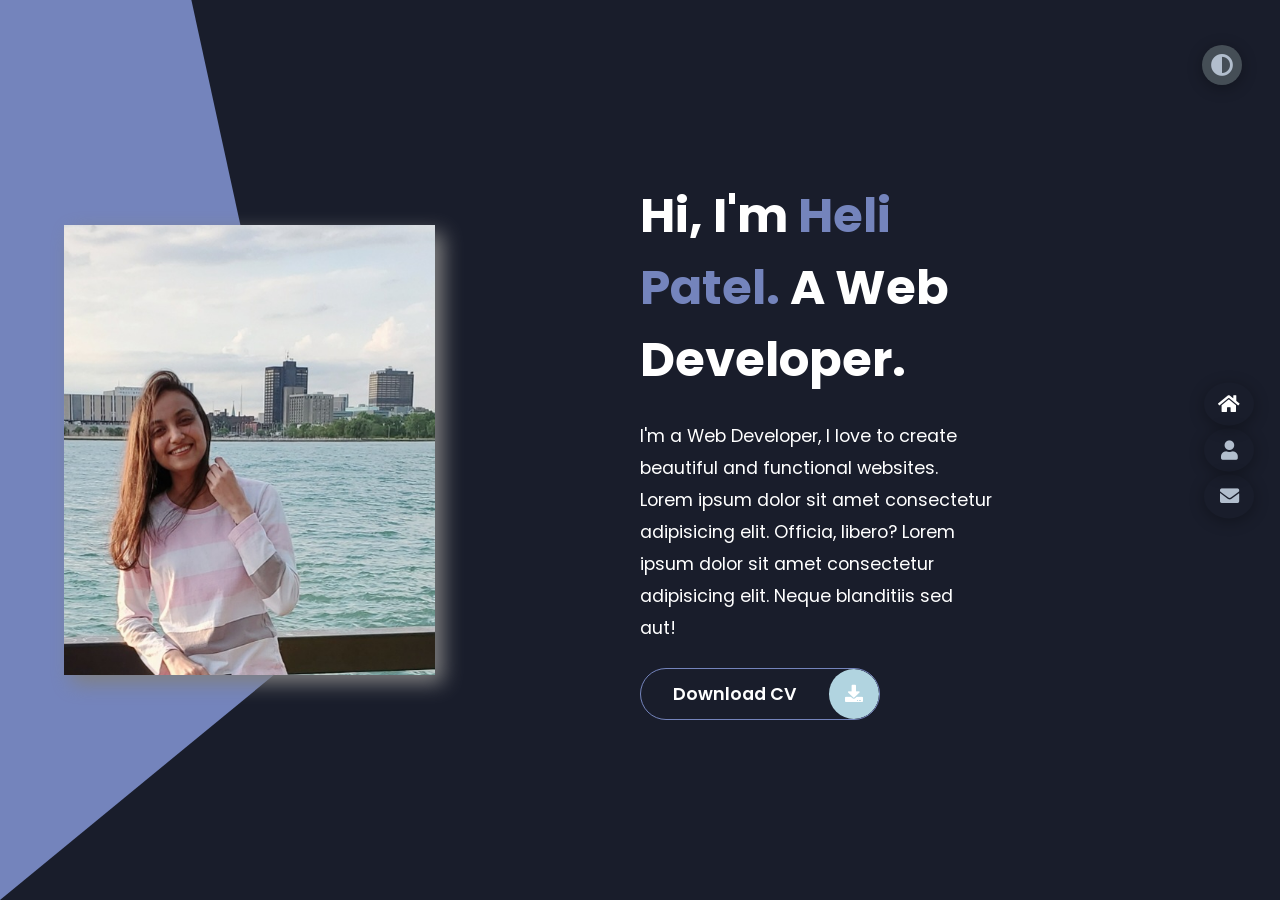
==== index.html @ 871ba32b "portfolio created" ====
<!DOCTYPE html>
<html lang="en">
<head>
    <meta charset="UTF-8">
    <meta http-equiv="X-UA-Compatible" content="IE=edge">
    <meta name="viewport" content="width=device-width, initial-scale=1.0">
    <title>Portfolio</title>
    <link rel="stylesheet" href="styles/styles.css">
    <link rel="preconnect" href="https://fonts.googleapis.com">
<link rel="preconnect" href="https://fonts.gstatic.com" crossorigin>
<link href="https://fonts.googleapis.com/css2?family=Poppins&display=swap" rel="stylesheet">
<link rel="stylesheet" href="https://cdnjs.cloudflare.com/ajax/libs/font-awesome/5.15.4/css/all.min.css" integrity="sha512-1ycn6IcaQQ40/MKBW2W4Rhis/DbILU74C1vSrLJxCq57o941Ym01SwNsOMqvEBFlcgUa6xLiPY/NS5R+E6ztJQ==" crossorigin="anonymous" referrerpolicy="no-referrer" />


</head>
<body class="main-content">
    <header class="section sec1 header active" id="home">
        <div class="header-content">
            <div class="left-header">
                <div class="h-shape"></div>
                <div class="image">
                    <img src="images/heli.jpg" alt="">
                </div>
            </div>
            <div class="right-header">
                <h1 class="name">
                    Hi, I'm <span>Heli Patel.</span>
                    A Web Developer.
                </h1>
                <p>
                    I'm a Web Developer, I love to create beautiful and functional websites.
                    Lorem ipsum dolor sit amet consectetur adipisicing elit. Officia, libero?
                    Lorem ipsum dolor sit amet consectetur adipisicing elit. Neque blanditiis sed aut!
                </p>
                <div class="btn-con">
                    <a href="" class="main-btn">
                        <span class="btn-text">Download CV</span>
                        <span class="btn-icon"><i class="fas fa-download"></i></span>
                    </a>
                </div>
            </div>
        </div>

    </header>

    
    <main>
        <section class="section sec2 about" id="about">
            <div class="main-title">
                <h2>About <span>me</span></h2>
            </div>
            <div class="about-container">
                <div class="left-about">
                    <h4>Information About me</h4>
                    <p>
                        I am a skilled web developer proficient in HTML, CSS, JavaScript, ReactJS, and beginner-level Python. With a focus on creating responsive websites with visually appealing designs, I am passionate about delivering immersive user experiences. Leveraging my expertise in ReactJS, I ensure seamless functionality across various devices. With strong communication skills and a collaborative mindset, I excel in team environments. If you're seeking a dedicated web developer who can bring your digital vision to life, I'm eager to contribute my skills and enthusiasm to your project.
                    </p>
                    <div class="btn-con">
                        <a href="" class="main-btn">
                            <span class="btn-text">Download CV</span>
                            <span class="btn-icon"><i class="fas fa-download"></i></span>
                        </a>
                    </div>
                </div>
                <div class="right-about">
                    <div class="about-item">
                        <div class="abt-text">
                            <p class="large-text">3+</p>
                            <p class="small-text">Projects <br /> Completed</p>
                        </div>
                    </div>
                    <div class="about-item">
                        <div class="abt-text">
                            <p class="large-text">00</p>
                            <p class="small-text">Experience <br /> Completed</p>
                        </div>
                    </div>
                    <div class="about-item">
                        <div class="abt-text">
                            <p class="large-text">00</p>
                            <p class="small-text">Happy clients <br /> Completed</p>
                        </div>
                    </div>
                    <div class="about-item">
                        <div class="abt-text">
                            <p class="large-text">00</p>
                            <p class="small-text">Cutomer reviews <br /> Completed</p>
                        </div>
                    </div>
                </div>
            </div>
            <div class="about-stats">
                <h4 class="stat-title">My Skills</h4>
                <div class="progress-bars">
                    <div class="progress-bar">
                        <p class="prog-title">html5</p>
                        <div class="progress-con">
                            <p class="prog-text">90%</p>
                            <div class="progress">
                                <span class="html"></span>
                            </div>
                        </div>
                    </div>
                    <div class="progress-bar">
                        <p class="prog-title">css3</p>
                        <div class="progress-con">
                            <p class="prog-text">75%</p>
                            <div class="progress">
                                <span class="css"></span>
                            </div>
                        </div>
                    </div>
                    <div class="progress-bar">
                        <p class="prog-title">javascript</p>
                        <div class="progress-con">
                            <p class="prog-text">60%</p>
                            <div class="progress">
                                <span class="js"></span>
                            </div>
                        </div>
                    </div>
                    <div class="progress-bar">
                        <p class="prog-title">ReactJS</p>
                        <div class="progress-con">
                            <p class="prog-text">60%</p>
                            <div class="progress">
                                <span class="react"></span>
                            </div>
                        </div>
                    </div>
                    <div class="progress-bar">
                        <p class="prog-title">NodeJS</p>
                        <div class="progress-con">
                            <p class="prog-text">80%</p>
                            <div class="progress">
                                <span class="node"></span>
                            </div>
                        </div>
                    </div>
                    <div class="progress-bar">
                        <p class="prog-title">Python</p>
                        <div class="progress-con">
                            <p class="prog-text">20%</p>
                            <div class="progress">
                                <span class="python"></span>
                            </div>
                        </div>
                    </div>
                </div>
            </div>


        </section>
        
        
        <section class="section sec5 contacts" id="contacts">
            <div class="contact-container">
                <div class="main-title">
                    <h2>Contact <span>Me</span></h2>
                </div>
                <div class="contact-content-con">
                    <div class="left-contact">
                        <h4>Contact me here</h4>
                        <p>
                            Thank you for reaching out!
                        </p>
                        <div class="contact-info">
                            <div class="contact-item">
                                <div class="icon">
                                    <i class="fas fa-map-marker-alt"></i>
                                    <span>Location</span>
                                </div>
                                <p>
                                    : Toronto, CA
                                </p>
                            </div>
                            <div class="contact-item">
                                <div class="icon">
                                    <i class="fas fa-envelope"></i>
                                    <span>Email</span>
                                </div>
                                <p>
                                    <span>: helip0269@gmail.com</span>
                                </p>
                            </div>
                            <div class="contact-item">
                                <div class="icon">
                                    <i class="fas fa-user-graduate"></i>
                                    <span>Education</span>
                                </div>
                                <p>
                                    <span>: University of Windsor</span>
                                </p>
                            </div>
                            <div class="contact-item">
                                <div class="icon">
                                    <i class="fas fa-user-graduate"></i>
                                    <span>Mobile Number</span>
                                </div>
                                <p>
                                    <span>: 075-xxx-xxxx</span>
                                </p>
                            </div>
                            <div class="contact-item">
                                <div class="icon">
                                    <i class="fas fa-globe-india"></i>
                                    <span>Languages</span>
                                </div>
                                <p>
                                    <span>: English, Hindi, Gujarati</span>
                                </p>
                            </div>
                        </div>
                        <div class="contact-icons">
                            <div class="contact-icon">
                                <a href="https://www.facebook.com/heli.patel.9/" target="_blank">
                                    <i class="fab fa-facebook-f"></i>
                                </a>
                                <a href="https://twitter.com/Helipatel026" target="_blank">
                                    <i class="fab fa-twitter"></i>
                                </a>
                                <a href="https://github.com/helip0269" target="_blank">
                                    <i class="fab fa-github"></i>
                                </a>
                                <a href="#" target="_blank">
                                    <i class="fab fa-youtube"></i>
                                </a>
                            </div>
                        </div>
                    </div>
                    <div class="right-contact">
                        <form class="contact-form" action="https://formsubmit.co/0963ee1ec5dadfeead877c99c3f70b44" method="POST">
                            <div class="input-control i-c-2">
                                <input type="text" required placeholder="YOUR NAME">
                                <input type="email" required placeholder="YOUR EMAIL">
                            </div>
                            <div class="input-control">
                                <input type="text" required placeholder="ENTER SUBJECT">
                            </div>
                            <div class="input-control">
                                <textarea name="" id="" cols="15" rows="8" placeholder="Message Here..."></textarea>
                            </div>
                            <div class="submit-btn">
                                <button type="submit" class="main-btn">
                                    <span class="btn-text">Submit</span>
                                    <span class="btn-icon"><i class="fas fa-submit"></i></span>
                                </a>
                            </div>
                        </form>
                    </div>
                </div>
            </div>
        </section>
    </main>

    <div class="controlls">
        <div class="control control-1 active-btn" data-id="home">
            <i class="fas fa-home"></i>
        </div>
         
        <div class="control control-2 " data-id="about">
            <i class="fas fa-user"></i>
        </div>
         
         
          
        <div class="control control-5 " data-id="contacts">
            <i class="fas fa-envelope"></i> 
        </div>
         
    </div>


    <div class="theme-btn">
        <i class="fas fa-adjust"></i>
    </div>



<script src="app.js"></script>
</body>
</html>
---- styles/styles.css ----
* {
  margin: 0;
  padding: 0;
  box-sizing: border-box;
  list-style: none;
}

:root {
  --color-primary: #191d2b;
  --color-secondary: #27AE60;
  --color-white: #FFFFFF;
  --color-black: #000;
  --color-grey0: #f8f8f8;
  --color-grey-1: #dbe1e8;
  --color-grey-2: #b2becd;
  --color-grey-3: #6c7983;
  --color-grey-4: #454e56;
  --color-grey-5: #2a2e35;
  --color-grey-6: #12181b;
  --br-sm-2: 14px;
  --box-shadow-1: 0 3px 15px rgba(0,0,0,.3);
}

.light-mode {
  --color-primary: #FFFFFF;
  --color-secondary: #66f5d4;
  --color-white: #454e56;
  --color-black: #000;
  --color-grey0: #f8f8f8;
  --color-grey-1: #6c7983;
  --color-grey-2: #6c7983;
  --color-grey-3: #6c7983;
  --color-grey-4: #454e56;
  --color-grey-5: #ecf1f5;
  --color-grey-6: #12181b;
}

body {
  background-color: var(--color-primary);
  font-family: "Poppins", sans-serif;
  font-size: 1.1rem;
  color: var(--color-white);
  transition: all 0.4s ease-in-out;
}

a {
  display: inline-block;
  text-decoration: none;
  color: inherit;
  font-family: inherit;
}

header {
  min-height: 100vh;
  color: var(--color-white);
  overflow: hidden;
  padding: 0 !important;
}

section {
  min-height: 100vh;
  width: 100%;
  position: absolute;
  left: 0;
  top: 0;
  padding: 3rem 18rem;
}

.container {
  display: none;
  transform: translateY(-100%) scale(0);
  transition: all 0.4s ease-in-out;
  background-color: var(--color-primary);
}

.active {
  display: block;
  -webkit-animation: appear 1s ease-in-out;
          animation: appear 1s ease-in-out;
  transform: translateY(0) scaleY(1);
}
@-webkit-keyframes appear {
  0% {
    transform: translateY(-100%) scaleY(0);
  }
  100% {
    transform: translateY(0) scaleY(1);
  }
}
@keyframes appear {
  0% {
    transform: translateY(-100%) scaleY(0);
  }
  100% {
    transform: translateY(0) scaleY(1);
  }
}

.sec1 {
  display: none;
  transform: translateY(0) scale(1);
}

.sec2 {
  display: none;
  transform: translateY(0) scale(1);
}

.sec3 {
  display: none;
  transform: translateY(0) scale(1);
}

.sec4 {
  display: none;
  transform: translateY(0) scale(1);
}

.sec5 {
  display: none;
  transform: translateY(0) scale(1);
}

.active {
  display: block;
}

.controlls {
  position: fixed;
  z-index: 10;
  top: 50%;
  right: 2%;
  display: flex;
  flex-direction: column;
  align-items: center;
  justify-content: center;
  transform: translateY(-50%);
}
.controlls .control {
  padding: 12px 16px;
  width: 50px;
  display: flex;
  justify-content: center;
  align-items: center;
  margin: 0.1rem 0;
  border-radius: 50%;
  box-shadow: var(--box-shadow-1);
  cursor: pointer;
  border: none;
}
.controlls .control i {
  font-size: 1.2rem;
  color: var(--color-grey-2);
  pointer-events: none;
}
.controlls .active-btn {
  transition: all 0.4s ease-in-out;
}
.controlls .active-btn i {
  color: var(--color-white);
}

.theme-btn {
  top: 5%;
  right: 3%;
  width: 40px;
  height: 40px;
  border-radius: 50%;
  background-color: var(--color-grey-4);
  cursor: pointer;
  position: fixed;
  display: flex;
  justify-content: center;
  align-items: center;
  box-shadow: 0 3px 15px rgba(0, 0, 0, 0.3);
  transition: all 0.1s ease-in-out;
}
.theme-btn:active {
  transform: translateY(-3px);
}
.theme-btn i {
  font-size: 1.4rem;
  color: var(--color-grey-2);
  pointer-events: none;
}

/*Header-content*/
.header-content {
  display: grid;
  grid-template-columns: repeat(2, 1fr);
  min-height: 100vh;
}
.header-content .left-header {
  display: flex;
  align-items: center;
  position: relative;
}
.header-content .left-header .h-shape {
  transition: all 0.4s ease-in-out;
  width: 65%;
  height: 100%;
  background-color: #7484bc;
  position: absolute;
  left: 0;
  top: 0;
  z-index: -1;
  -webkit-clip-path: polygon(0 0, 46% 0, 79% 70%, 0% 100%);
          clip-path: polygon(0 0, 46% 0, 79% 70%, 0% 100%);
}
.header-content .left-header .image {
  border-radius: var(--br-sm-2);
  height: 50%;
  width: 58%;
  margin-left: 4rem;
  background-color: var(--color-black);
  transition: all 0.4s ease-in-out;
}
.header-content .left-header .image img {
  width: 100%;
  height: 100%;
  -o-object-fit: cover;
     object-fit: cover;
  transition: all 0.4s ease-in-out;
  filter: drop-shadow(8px 8px 10px gray);
}
.header-content .right-header {
  display: flex;
  flex-direction: column;
  justify-content: center;
  padding-right: 18rem;
}
.header-content .right-header .name {
  font-size: 3rem;
}
.header-content .right-header .name span {
  color: #7484bc;
}
.header-content .right-header p {
  margin: 1.5rem 0;
  line-height: 2rem;
}

.main-title {
  text-align: center;
}
.main-title h2 {
  position: relative;
  text-transform: uppercase;
  font-size: 4rem;
  font-weight: 700;
}
.main-title h2 span {
  color: #7484bc;
}

/*About*/
.about-container {
  display: grid;
  grid-template-columns: repeat(2, 1fr);
  padding-top: 3.5rem;
  padding-bottom: 5rem;
}
.about-container .right-about {
  display: grid;
  grid-template-columns: repeat(2, 1fr);
  grid-gap: 2rem;
}
.about-container .right-about .about-item {
  border: 1px solid var(--color-grey-5);
  border-radius: 5px;
  transition: all 0.4s ease-in-out;
  box-shadow: 1px 2px 15px rgba(0, 0, 0, 0.1);
}
.about-container .right-about .about-item:hover {
  cursor: default;
  transform: translateY(-5px);
  border: 1px solid rgba(0, 0, 0, 0.32);
  box-shadow: 1px 4px 15px rgba(0, 0, 0, 0.32);
}
.about-container .right-about .about-item .abt-text {
  padding: 1.5rem;
  display: flex;
  flex-direction: column;
}
.about-container .right-about .about-item .abt-text .large-text {
  font-size: 3rem;
  font-weight: 700;
  color: #7484bc;
}
.about-container .right-about .about-item .abt-text .small-text {
  padding-left: 3rem;
  position: relative;
  text-transform: uppercase;
  font-size: 1.2rem;
  color: var(--color-grey-1);
  letter-spacing: 2px;
}
.about-container .right-about .about-item .abt-text .small-text::before {
  content: "";
  position: absolute;
  left: 0;
  top: 15px;
  width: 2rem;
  height: 2px;
  background-color: var(--color-grey-5);
}
.about-container .left-about {
  padding-right: 5rem;
}
.about-container .left-about p {
  line-height: 1rem;
  padding: 1rem;
  color: var(--color-grey-1);
}
.about-container .left-about h4 {
  font-size: 1rem;
  text-transform: uppercase;
}

.about-stats {
  padding-bottom: 4rem;
}
.about-stats .progress-bars {
  display: grid;
  grid-template-columns: repeat(2, 1fr);
  grid-gap: 2rem;
}
.about-stats .progress-bars .progress-bar {
  display: flex;
  flex-direction: column;
}
.about-stats .progress-bars .progress-bar .prog-title {
  text-transform: uppercase;
  font-weight: 500;
}
.about-stats .progress-bars .progress-bar .progress-con {
  display: flex;
  align-items: center;
}
.about-stats .progress-bars .progress-bar .progress-con .prog-text {
  color: var(--color-grey-2);
}
.about-stats .progress-bars .progress-bar .progress-con .progress {
  width: 100%;
  height: 0.45rem;
  background-color: var(--color-grey-4);
  margin-left: 1rem;
  position: relative;
}
.about-stats .progress-bars .progress-bar .progress-con .progress span {
  position: absolute;
  top: 0;
  left: 0;
  height: 100%;
  background-color: #7484bc;
  transition: all 0.4s ease-in-out;
  width: 60%;
}
.about-stats .progress-bars .progress-bar .progress-con .progress .html {
  width: 90%;
}
.about-stats .progress-bars .progress-bar .progress-con .progress .css {
  width: 75%;
}
.about-stats .progress-bars .progress-bar .progress-con .progress .js {
  width: 60%;
}
.about-stats .progress-bars .progress-bar .progress-con .progress .react {
  width: 60%;
}
.about-stats .progress-bars .progress-bar .progress-con .progress .node {
  width: 80%;
}
.about-stats .progress-bars .progress-bar .progress-con .progress .python {
  width: 20%;
}

.stat-title {
  text-transform: uppercase;
  font-size: 1.4rem;
  text-align: center;
  padding: 3.5rem 0;
  position: relative;
}
.stat-title::before {
  content: "";
  position: absolute;
  left: 50%;
  top: 0;
  width: 40%;
  height: 1px;
  background-color: var(--color-grey-5);
  transform: translateX(-50%);
}

.contact-content-con {
  display: flex;
  padding-top: 3.5rem;
}
.contact-content-con .left-contact {
  flex: 2;
}
.contact-content-con .left-contact h4 {
  margin-top: 1rem;
  font-size: 2rem;
  text-transform: uppercase;
}
.contact-content-con .left-contact p {
  margin: 1rem 0;
  line-height: 2rem;
}
.contact-content-con .left-contact .contact-info .contact-item {
  display: flex;
  align-items: center;
  justify-content: space-between;
}
.contact-content-con .left-contact .contact-info .contact-item p {
  margin: 0.3rem 0 !important;
  padding: 0 !important;
}
.contact-content-con .left-contact .contact-info .contact-item .icon {
  display: grid;
  grid-template-columns: 40px 1fr;
}
.contact-content-con .left-contact .contact-info .contact-item .icon i {
  display: flex;
  align-items: center;
  font-size: 1.3rem;
}
.contact-content-con .left-contact .contact-icon {
  display: flex;
  margin-top: 2rem;
}
.contact-content-con .left-contact .contact-icon a {
  display: flex;
  align-items: center;
  color: var(--color-white);
  background-color: var(--color-grey-5);
  cursor: pointer;
  justify-content: center;
  width: 50px;
  height: 50px;
  border-radius: 50%;
  margin: 0 0.4rem;
  transition: all 0.4s ease-in-out;
}
.contact-content-con .left-contact .contact-icon a:hover {
  background-color: rgb(92, 117, 217);
}
.contact-content-con .left-contact .contact-icon a:hover i {
  color: var(--color-primary);
}
.contact-content-con .left-contact .contact-icon a i {
  display: flex;
  align-items: center;
  justify-content: center;
  font-size: 1.3rem;
}
.contact-content-con .right-contact {
  flex: 3;
  margin-left: 3rem;
}
.contact-content-con .right-contact .input-control {
  margin: 1.5rem 0;
}
.contact-content-con .right-contact .input-control input, .contact-content-con .right-contact .input-control textarea {
  border-radius: 30px;
  font-weight: inherit;
  font-size: inherit;
  font-family: inherit;
  padding: 0.8rem 1.1rem;
  outline: none;
  border: none;
  background-color: var(--color-grey-5);
  width: 100%;
  color: var(--color-white);
  resize: none;
}
.contact-content-con .right-contact .i-c-2 {
  display: flex;
}
.contact-content-con .right-contact .i-c-2 :last-child {
  margin-left: 1.5rem;
}
.contact-content-con .right-contact .submit-btn {
  display: flex;
  justify-content: flex-start;
}

/*Independed components*/
.btn-con {
  display: flex;
  align-self: flex-start;
}

.main-btn {
  border-radius: 30px;
  color: inherit;
  font-weight: 600;
  position: relative;
  border: 1px solid #7484bc;
  display: flex;
  align-self: flex-start;
  align-items: center;
  overflow: hidden;
}
.main-btn .btn-text {
  padding: 0 2rem;
}
.main-btn .btn-icon {
  background-color: #B1D4E0;
  display: flex;
  align-items: center;
  justify-content: center;
  border-radius: 100%;
  padding: 1rem;
}/*# sourceMappingURL=styles.css.map */
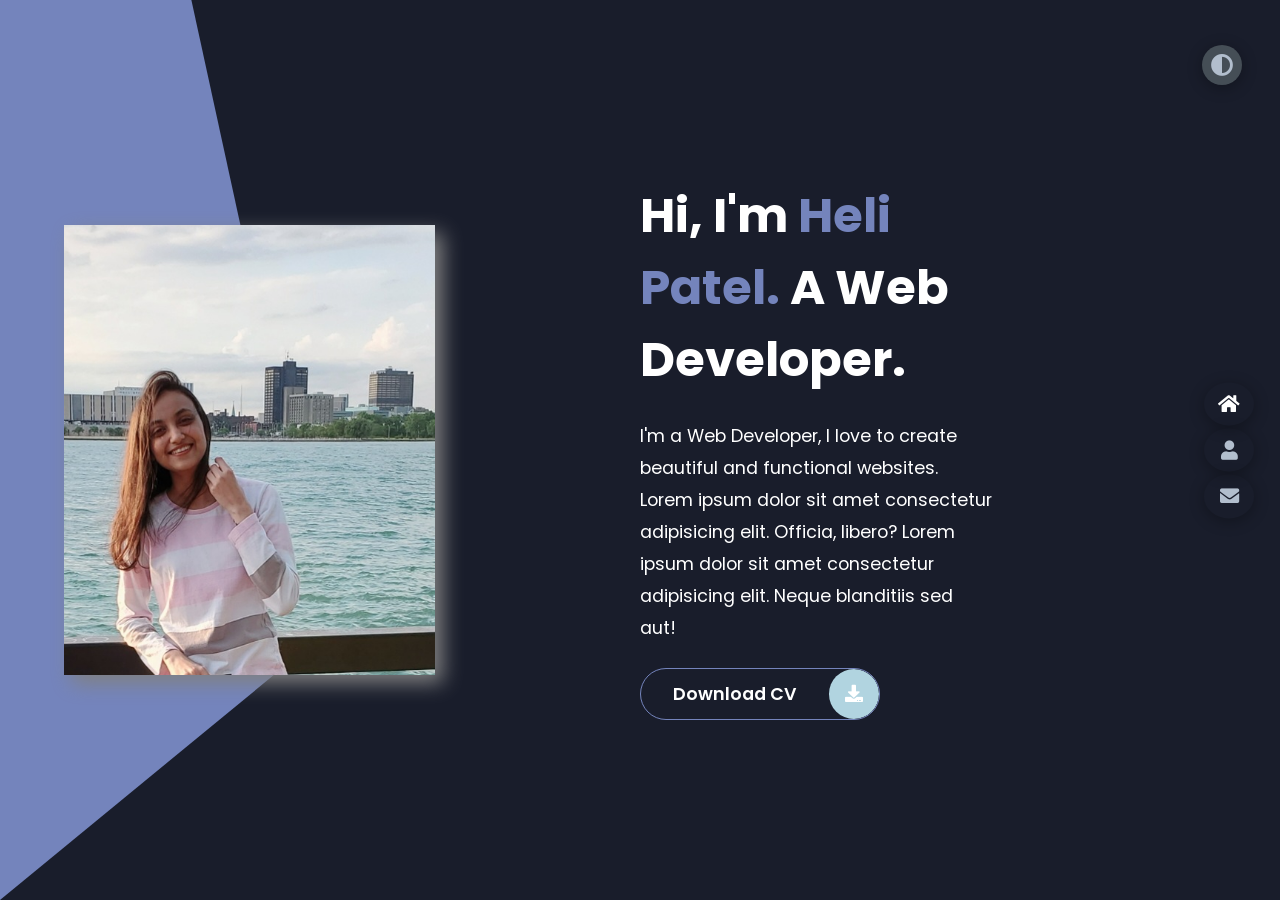
==== commit a55284ac: "Update index.html" ====
--- a/index.html
+++ b/index.html
@@ -231,14 +231,14 @@
                     <div class="right-contact">
                         <form class="contact-form" action="https://formsubmit.co/0963ee1ec5dadfeead877c99c3f70b44" method="POST">
                             <div class="input-control i-c-2">
-                                <input type="text" required placeholder="YOUR NAME">
-                                <input type="email" required placeholder="YOUR EMAIL">
+                                <input type="text" name="name" required placeholder="YOUR NAME">
+                                <input type="email" name="email" required placeholder="YOUR EMAIL">
                             </div>
                             <div class="input-control">
-                                <input type="text" required placeholder="ENTER SUBJECT">
+                                <input type="text" name="subject" required placeholder="ENTER SUBJECT">
                             </div>
                             <div class="input-control">
-                                <textarea name="" id="" cols="15" rows="8" placeholder="Message Here..."></textarea>
+                                <textarea name="message" id="" cols="15" rows="8" placeholder="Message Here..."></textarea>
                             </div>
                             <div class="submit-btn">
                                 <button type="submit" class="main-btn">
@@ -279,4 +279,4 @@
 
 <script src="app.js"></script>
 </body>
-</html>+</html>
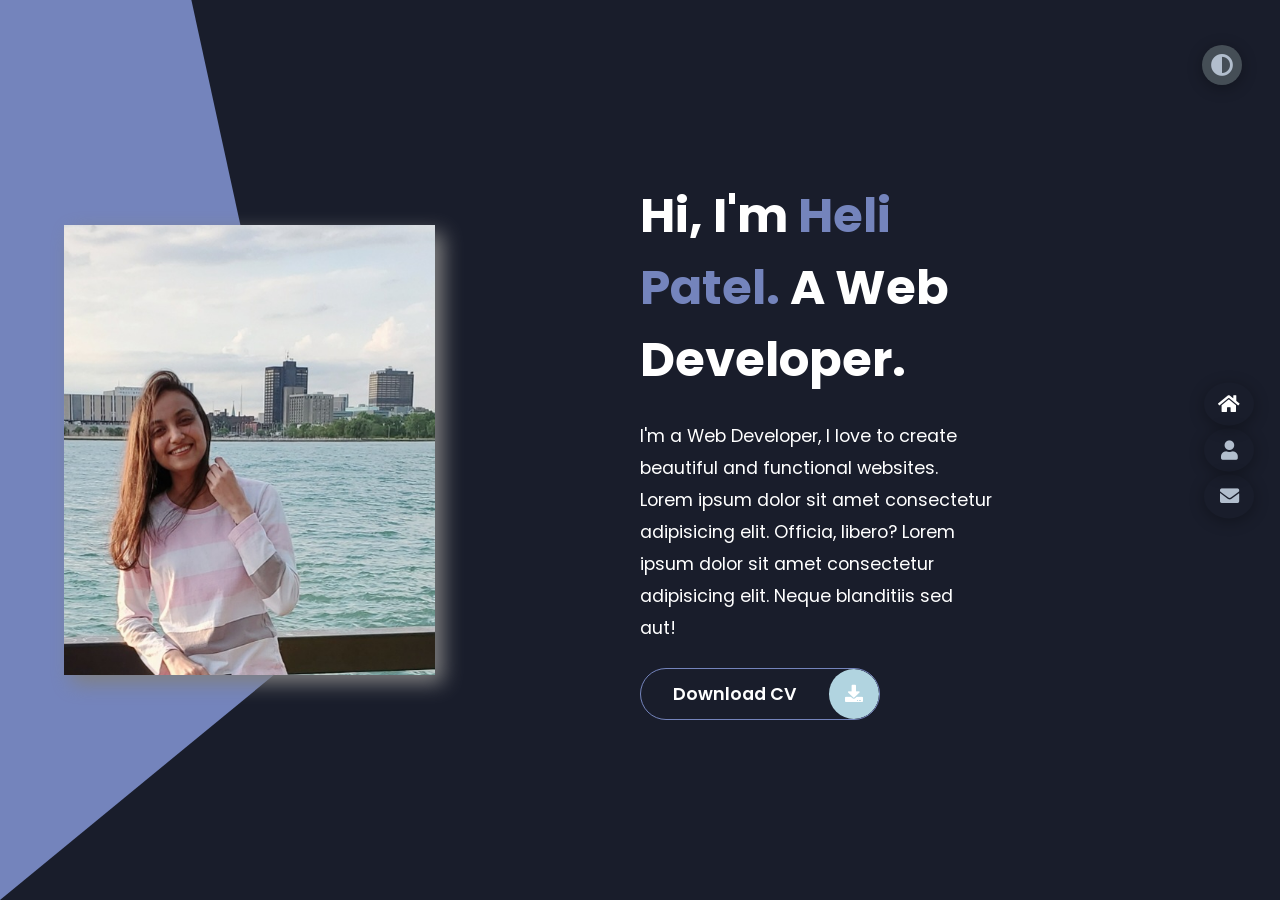
==== commit 13d117f8: "done" ====
--- a/index.html
+++ b/index.html
@@ -51,16 +51,28 @@
             </div>
             <div class="about-container">
                 <div class="left-about">
-                    <h4>Information About me</h4>
+                    <h4>Projects Completed</h4>
                     <p>
-                        I am a skilled web developer proficient in HTML, CSS, JavaScript, ReactJS, and beginner-level Python. With a focus on creating responsive websites with visually appealing designs, I am passionate about delivering immersive user experiences. Leveraging my expertise in ReactJS, I ensure seamless functionality across various devices. With strong communication skills and a collaborative mindset, I excel in team environments. If you're seeking a dedicated web developer who can bring your digital vision to life, I'm eager to contribute my skills and enthusiasm to your project.
+                        1. Portfolio Website<a href="https://helip0269.github.io/Portfolio/">
+                            <i class="fas fa-link"></i>
+                        </a>
                     </p>
-                    <div class="btn-con">
+                    
+                    <p>
+                        2. Crypto Website <a href="https://helip0269.github.io/cryptoapp/">
+                            <i class="fas fa-link"></i>
+                        </a>
+                    </p><p>
+                        3. Portfolio timeline <a href="https://helip0269.github.io/FriendPortfolio/">
+                            <i class="fas fa-link"></i>
+                        </a>
+                    </p>
+                    <!-- <div class="btn-con">
                         <a href="" class="main-btn">
                             <span class="btn-text">Download CV</span>
                             <span class="btn-icon"><i class="fas fa-download"></i></span>
                         </a>
-                    </div>
+                    </div> -->
                 </div>
                 <div class="right-about">
                     <div class="about-item">
